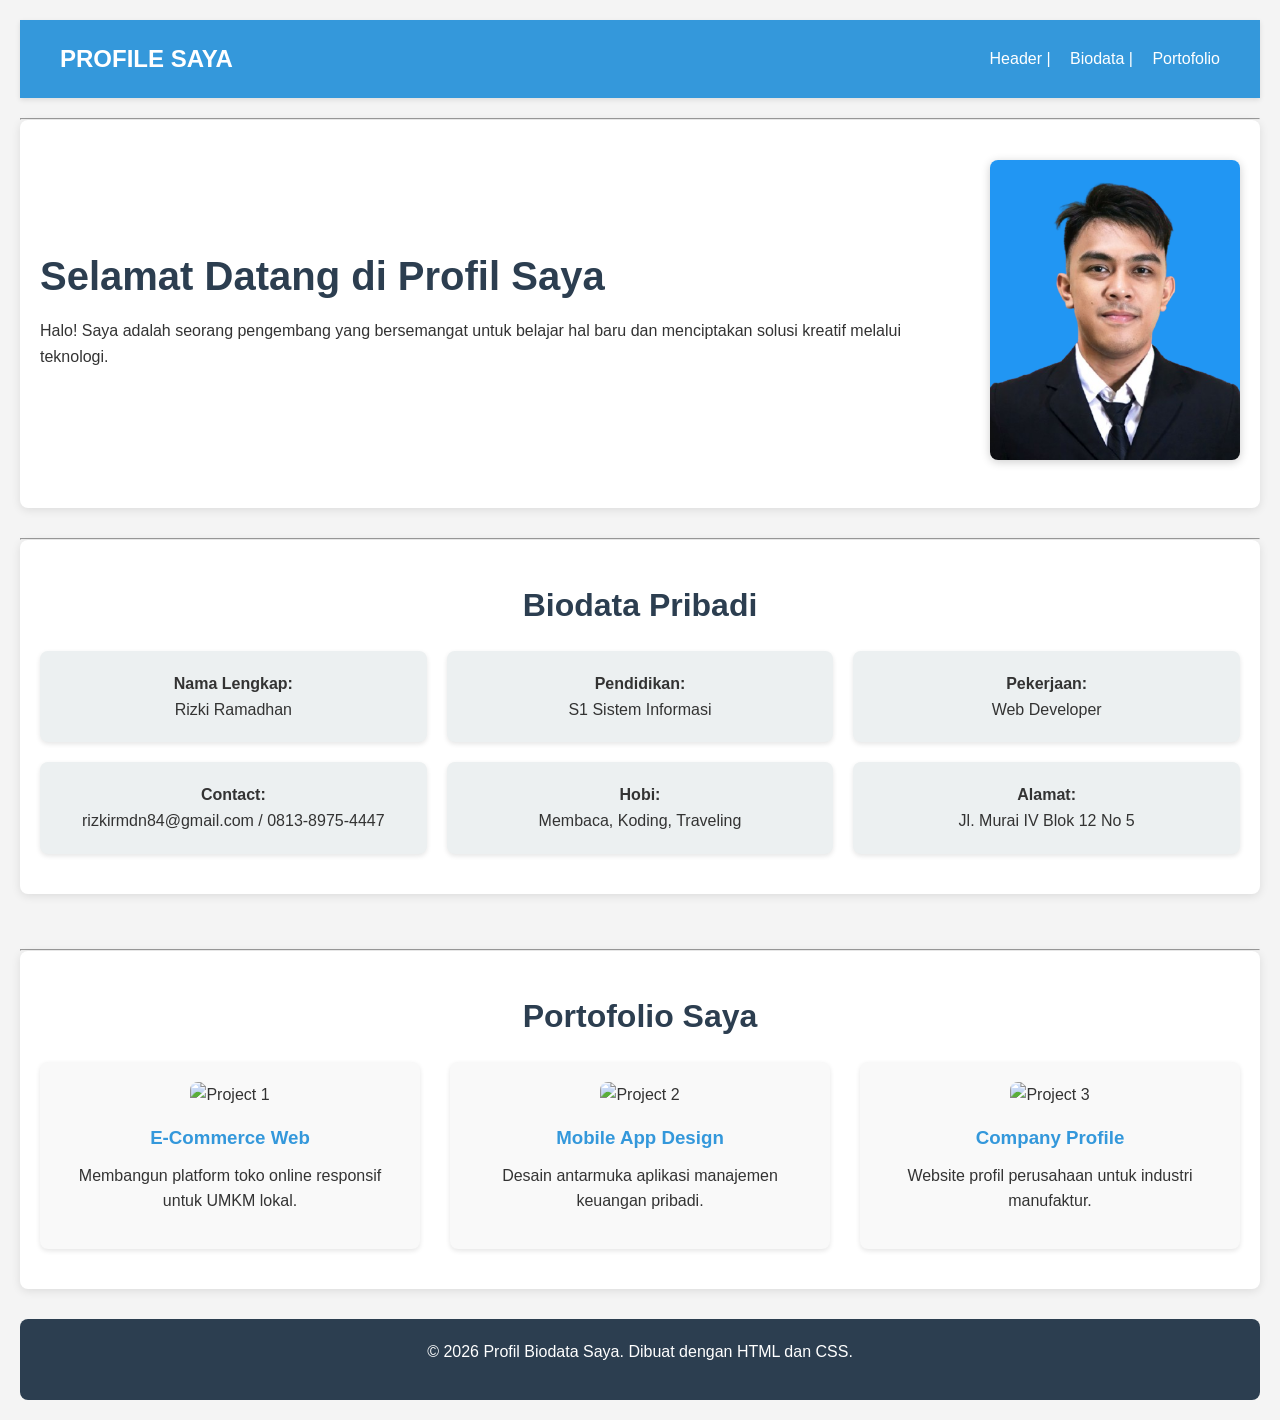
==== sesi-2/Tugas-2/tugas-2.html @ d15cea63 "Update dan Tambah tugas 2" ====
<!DOCTYPE html>
<html lang="id">
<head>
    <meta charset="UTF-8">
    <meta name="viewport" content="width=device-width, initial-scale=1.0">
    <title>Profil Biodata - Portofolio</title>
    <link rel="stylesheet" href="style.css">
</head>
<body>

    <!-- Section 1: Menu -->
    <header>
        <div class="header-content">
            <div class="logo">
                <strong>PROFILE SAYA</strong>
            </div>
            <nav>
                <a href="#header">Header</a> | 
                <a href="#biodata">Biodata</a> | 
                <a href="#portofolio">Portofolio</a>
            </nav>
        </div>
    </header>

    <hr id="header">

    <!-- Section 2: Judul di Kiri dan Gambar di Kanan -->
    <section class="welcome">
        <div class="welcome-content">
            <div class="welcome-text">
                <h1>Selamat Datang di Profil Saya</h1>
                <p>Halo! Saya adalah seorang pengembang yang bersemangat untuk belajar hal baru dan menciptakan solusi kreatif melalui teknologi.</p>
            </div>
            <div class="welcome-image">
                <img src="foto/saya.png" alt="Foto Profil">
            </div>
        </div>
    </section>

    <hr id="biodata">

    <!-- Section 3: Biodata (6 Box) -->
    <section class="biodata">
        <h2>Biodata Pribadi</h2>
        <div class="biodata-grid">
            <div class="biodata-item">
                <strong>Nama Lengkap:</strong><br>
                Rizki Ramadhan
            </div>
            <div class="biodata-item">
                <strong>Pendidikan:</strong><br>
                S1 Sistem Informasi
            </div>
            <div class="biodata-item">
                <strong>Pekerjaan:</strong><br>
                Web Developer
            </div>
            <div class="biodata-item">
                <strong>Contact:</strong><br>
                rizkirmdn84@gmail.com / 0813-8975-4447
            </div>
            <div class="biodata-item">
                <strong>Hobi:</strong><br>
                Membaca, Koding, Traveling
            </div>
            <div class="biodata-item">
                <strong>Alamat:</strong><br>
                Jl. Murai IV Blok 12 No 5
            </div>
        </div>
    </section>

    <br>
    <hr id="portofolio">

    <!-- Section 4: Portofolio (3 Kolom) -->
    <section class="portfolio">
        <h2>Portofolio Saya</h2>
        <div class="portfolio-grid">
            <div class="portfolio-item">
                <img src="https://placehold.co/200x150/f3f4f6/333?text=Project+1" alt="Project 1">
                <h3>E-Commerce Web</h3>
                <p>Membangun platform toko online responsif untuk UMKM lokal.</p>
            </div>
            <div class="portfolio-item">
                <img src="https://placehold.co/200x150/f3f4f6/333?text=Project+2" alt="Project 2">
                <h3>Mobile App Design</h3>
                <p>Desain antarmuka aplikasi manajemen keuangan pribadi.</p>
            </div>
            <div class="portfolio-item">
                <img src="https://placehold.co/200x150/f3f4f6/333?text=Project+3" alt="Project 3">
                <h3>Company Profile</h3>
                <p>Website profil perusahaan untuk industri manufaktur.</p>
            </div>
        </div>
    </section>

    <footer>
        <p>&copy; 2026 Profil Biodata Saya. Dibuat dengan HTML dan CSS.</p>
    </footer>

</body>
</html>
---- sesi-2/Tugas-2/style.css ----
/* Reset and base styles */
* {
    margin: 0;
    padding: 0;
    box-sizing: border-box;
}

body {
    font-family: 'Arial', sans-serif;
    line-height: 1.6;
    color: #333;
    background-color: #f4f4f4;
    padding: 20px;
}

h1, h2, h3 {
    color: #2c3e50;
}

h1 {
    font-size: 2.5em;
    margin-bottom: 10px;
}

h2 {
    font-size: 2em;
    margin-bottom: 20px;
    text-align: center;
}

p {
    margin-bottom: 15px;
}

/* Header */
header {
    background-color: #3498db;
    color: white;
    padding: 20px 0;
    margin-bottom: 20px;
    box-shadow: 0 2px 5px rgba(0,0,0,0.1);
}

.header-content {
    max-width: 1200px;
    margin: 0 auto;
    display: flex;
    justify-content: space-between;
    align-items: center;
    padding: 0 20px;
}

.logo {
    font-size: 1.5em;
    font-weight: bold;
}

nav a {
    color: white;
    text-decoration: none;
    margin-left: 15px;
    transition: color 0.3s;
}

nav a:hover {
    color: #ecf0f1;
}

/* Welcome section */
.welcome {
    background-color: white;
    padding: 40px 20px;
    margin-bottom: 30px;
    border-radius: 8px;
    box-shadow: 0 2px 10px rgba(0,0,0,0.1);
}

.welcome-content {
    max-width: 1200px;
    margin: 0 auto;
    display: flex;
    align-items: center;
    gap: 40px;
}

.welcome-text {
    flex: 1;
}

.welcome-image img {
    width: 250px;
    height: 300px;
    object-fit: cover;
    border-radius: 8px;
    box-shadow: 0 2px 10px rgba(0,0,0,0.2);
}

/* Biodata section */
.biodata {
    background-color: white;
    padding: 40px 20px;
    margin-bottom: 30px;
    border-radius: 8px;
    box-shadow: 0 2px 10px rgba(0,0,0,0.1);
}

.biodata-grid {
    max-width: 1200px;
    margin: 0 auto;
    display: grid;
    grid-template-columns: repeat(3, 1fr);
    gap: 20px;
}

.biodata-item {
    background-color: #ecf0f1;
    padding: 20px;
    border-radius: 8px;
    text-align: center;
    box-shadow: 0 2px 5px rgba(0,0,0,0.1);
    transition: transform 0.3s;
}

.biodata-item:hover {
    transform: translateY(-5px);
}

/* Portfolio section */
.portfolio {
    background-color: white;
    padding: 40px 20px;
    margin-bottom: 30px;
    border-radius: 8px;
    box-shadow: 0 2px 10px rgba(0,0,0,0.1);
}

.portfolio-grid {
    max-width: 1200px;
    margin: 0 auto;
    display: grid;
    grid-template-columns: repeat(3, 1fr);
    gap: 30px;
}

.portfolio-item {
    text-align: center;
    padding: 20px;
    background-color: #f9f9f9;
    border-radius: 8px;
    box-shadow: 0 2px 5px rgba(0,0,0,0.1);
    transition: transform 0.3s;
}

.portfolio-item:hover {
    transform: translateY(-5px);
}

.portfolio-item img {
    width: 100%;
    height: 150px;
    object-fit: cover;
    border-radius: 8px;
    margin-bottom: 15px;
}

.portfolio-item h3 {
    margin-bottom: 10px;
    color: #3498db;
}

/* Footer */
footer {
    text-align: center;
    padding: 20px;
    background-color: #2c3e50;
    color: white;
    border-radius: 8px;
    margin-top: 30px;
}

/* Responsive design */
@media (max-width: 768px) {
    .header-content {
        flex-direction: column;
        text-align: center;
        gap: 15px;
    }

    .welcome-content {
        flex-direction: column;
        text-align: center;
        gap: 20px;
    }

    .welcome-image img {
        width: 200px;
        height: 250px;
    }

    .biodata-grid {
        grid-template-columns: 1fr;
    }

    .portfolio-grid {
        grid-template-columns: 1fr;
    }

    h1 {
        font-size: 2em;
    }

    h2 {
        font-size: 1.5em;
    }
}

@media (max-width: 480px) {
    body {
        padding: 10px;
    }

    .welcome, .biodata, .portfolio {
        padding: 20px 10px;
    }

    .welcome-image img {
        width: 150px;
        height: 200px;
    }
}
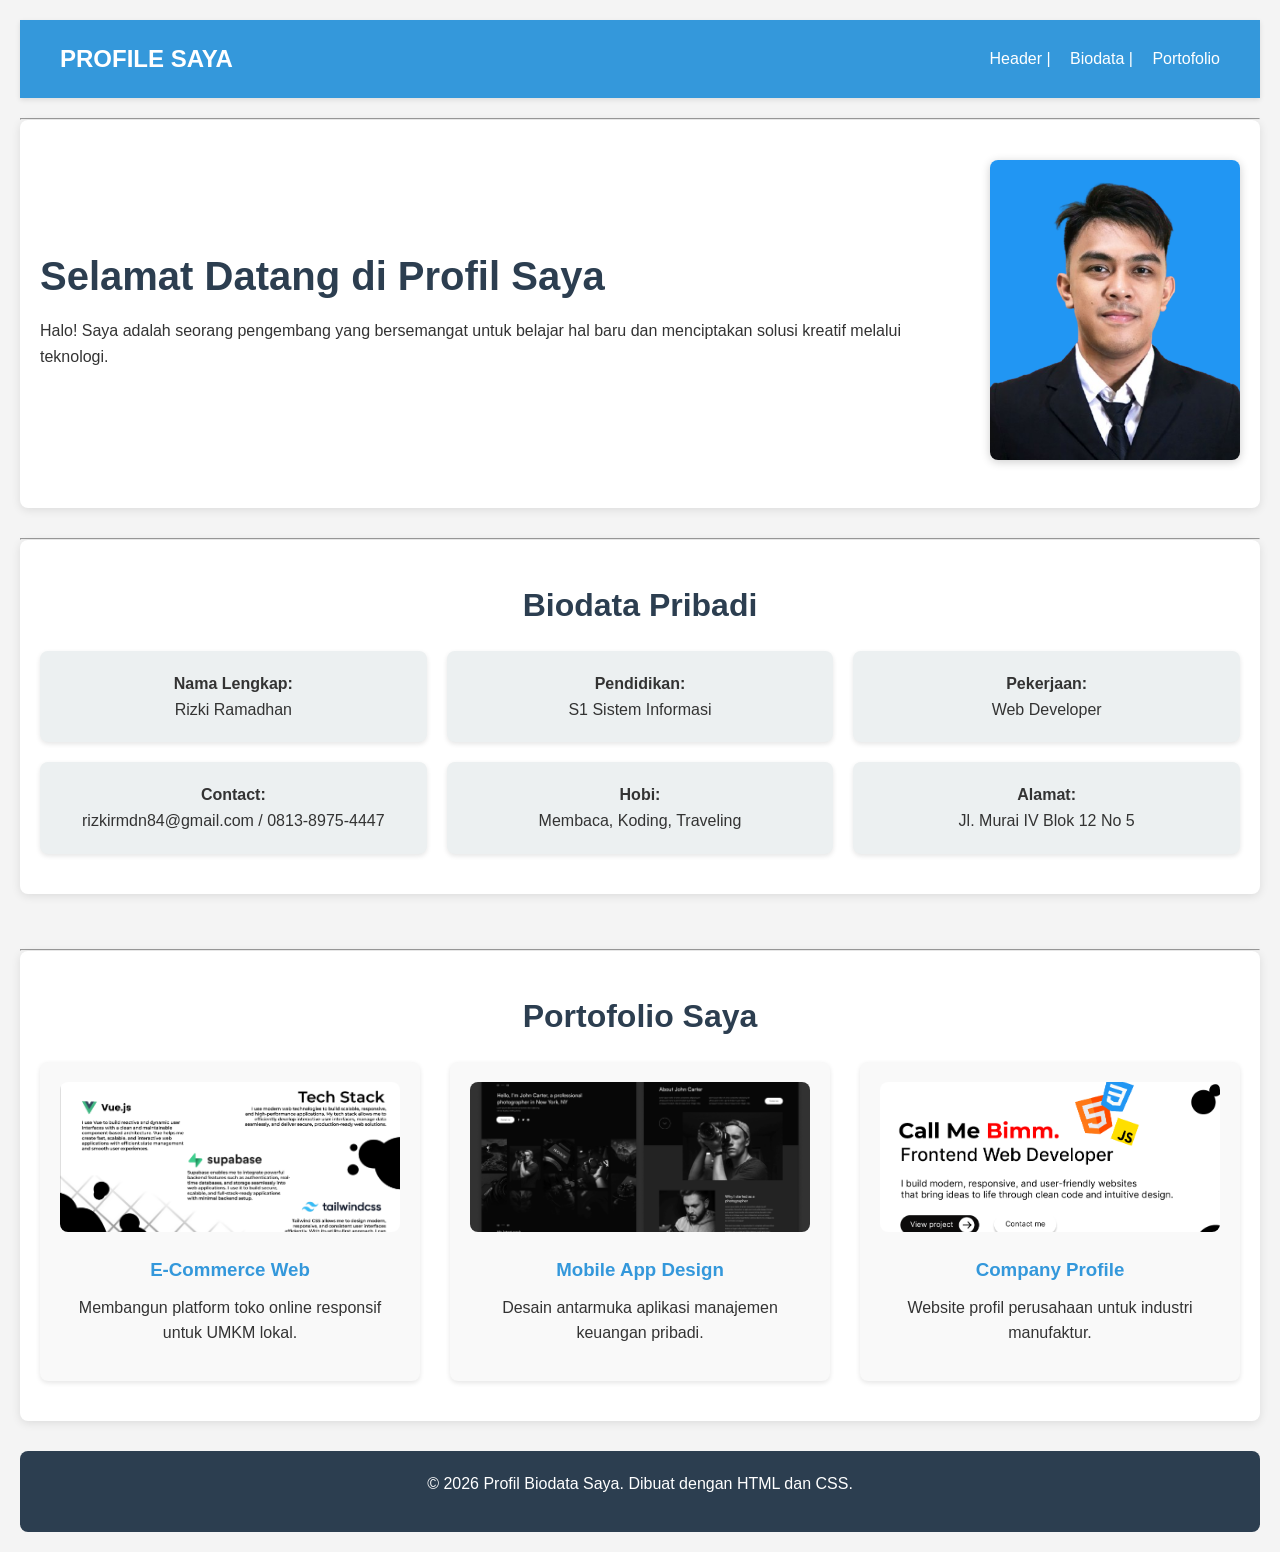
==== commit 24c20fb2: "update img tugas 2" ====
--- a/sesi-2/Tugas-2/tugas-2.html
+++ b/sesi-2/Tugas-2/tugas-2.html
@@ -78,17 +78,17 @@
         <h2>Portofolio Saya</h2>
         <div class="portfolio-grid">
             <div class="portfolio-item">
-                <img src="https://placehold.co/200x150/f3f4f6/333?text=Project+1" alt="Project 1">
+                <img src="foto/1.png" alt="Project 1">
                 <h3>E-Commerce Web</h3>
                 <p>Membangun platform toko online responsif untuk UMKM lokal.</p>
             </div>
             <div class="portfolio-item">
-                <img src="https://placehold.co/200x150/f3f4f6/333?text=Project+2" alt="Project 2">
+                <img src="foto/2.png" alt="Project 2">
                 <h3>Mobile App Design</h3>
                 <p>Desain antarmuka aplikasi manajemen keuangan pribadi.</p>
             </div>
             <div class="portfolio-item">
-                <img src="https://placehold.co/200x150/f3f4f6/333?text=Project+3" alt="Project 3">
+                <img src="foto/3.png" alt="Project 3">
                 <h3>Company Profile</h3>
                 <p>Website profil perusahaan untuk industri manufaktur.</p>
             </div>
